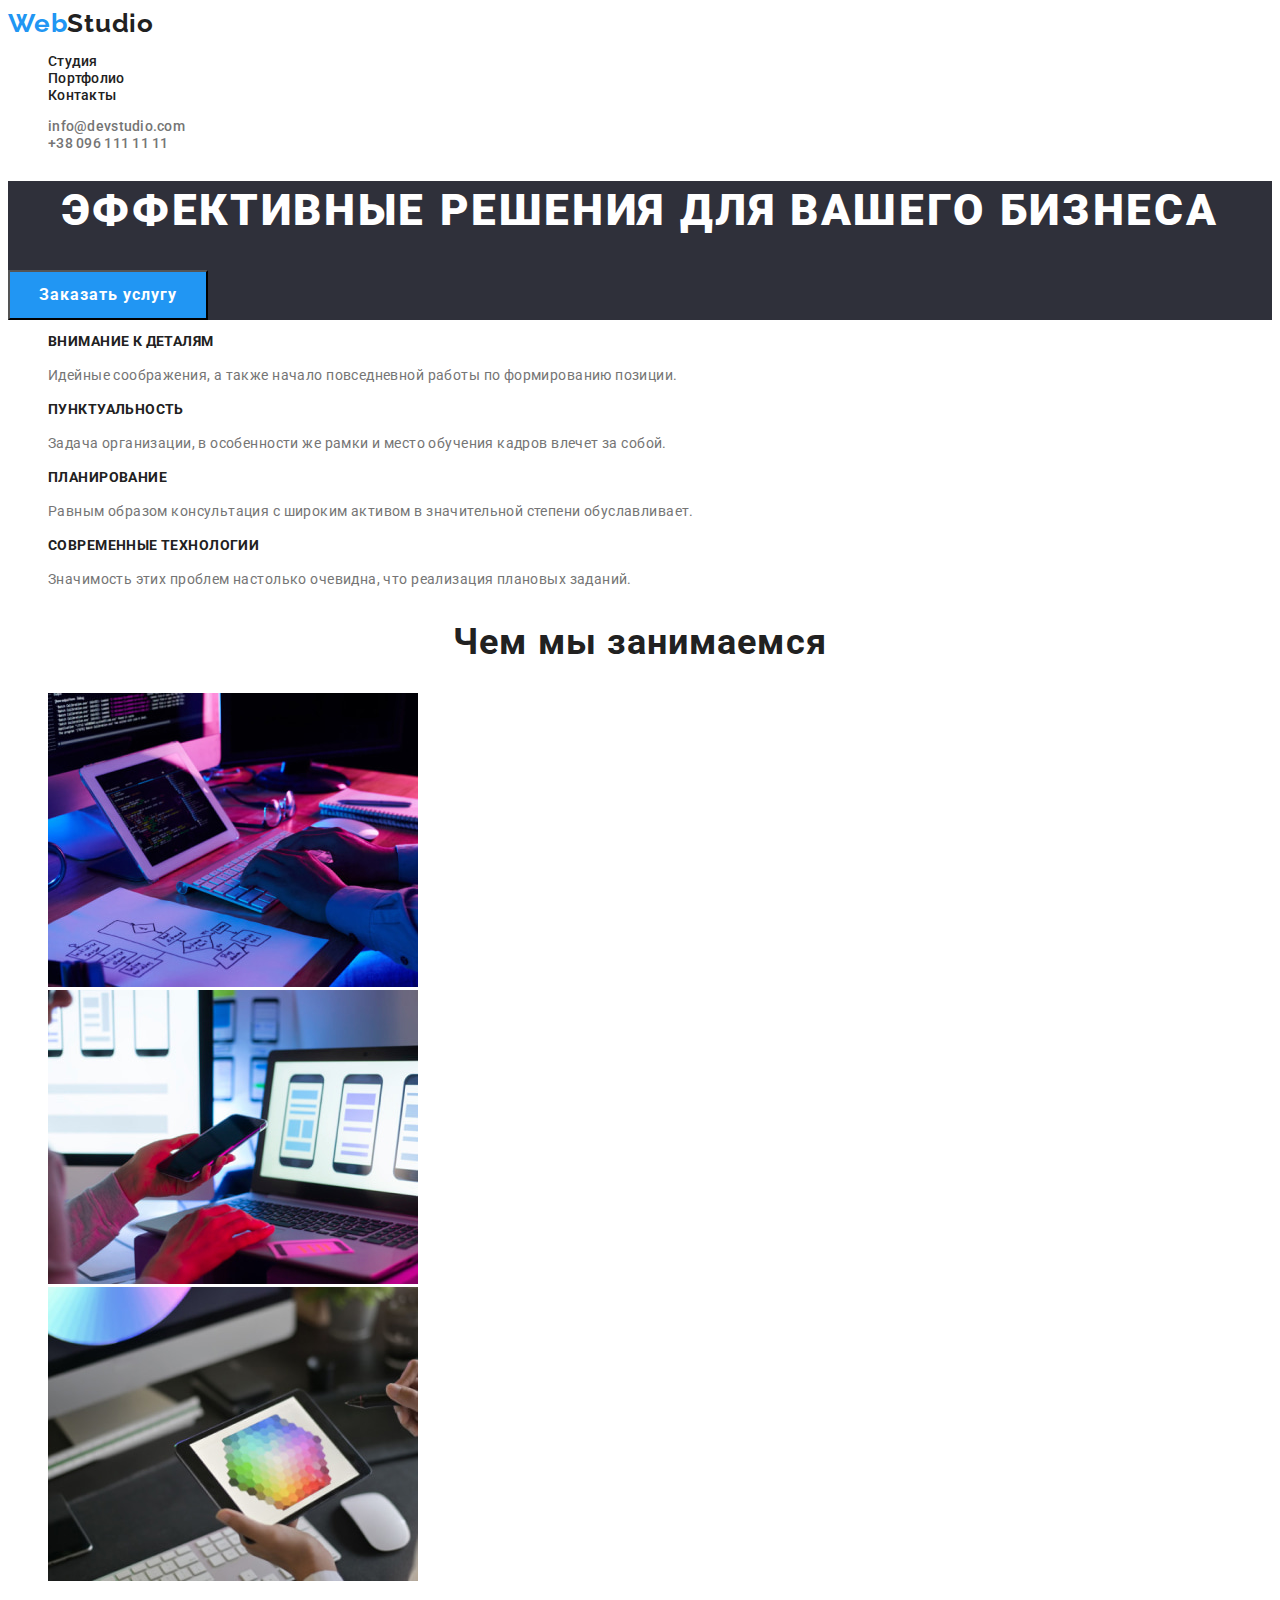
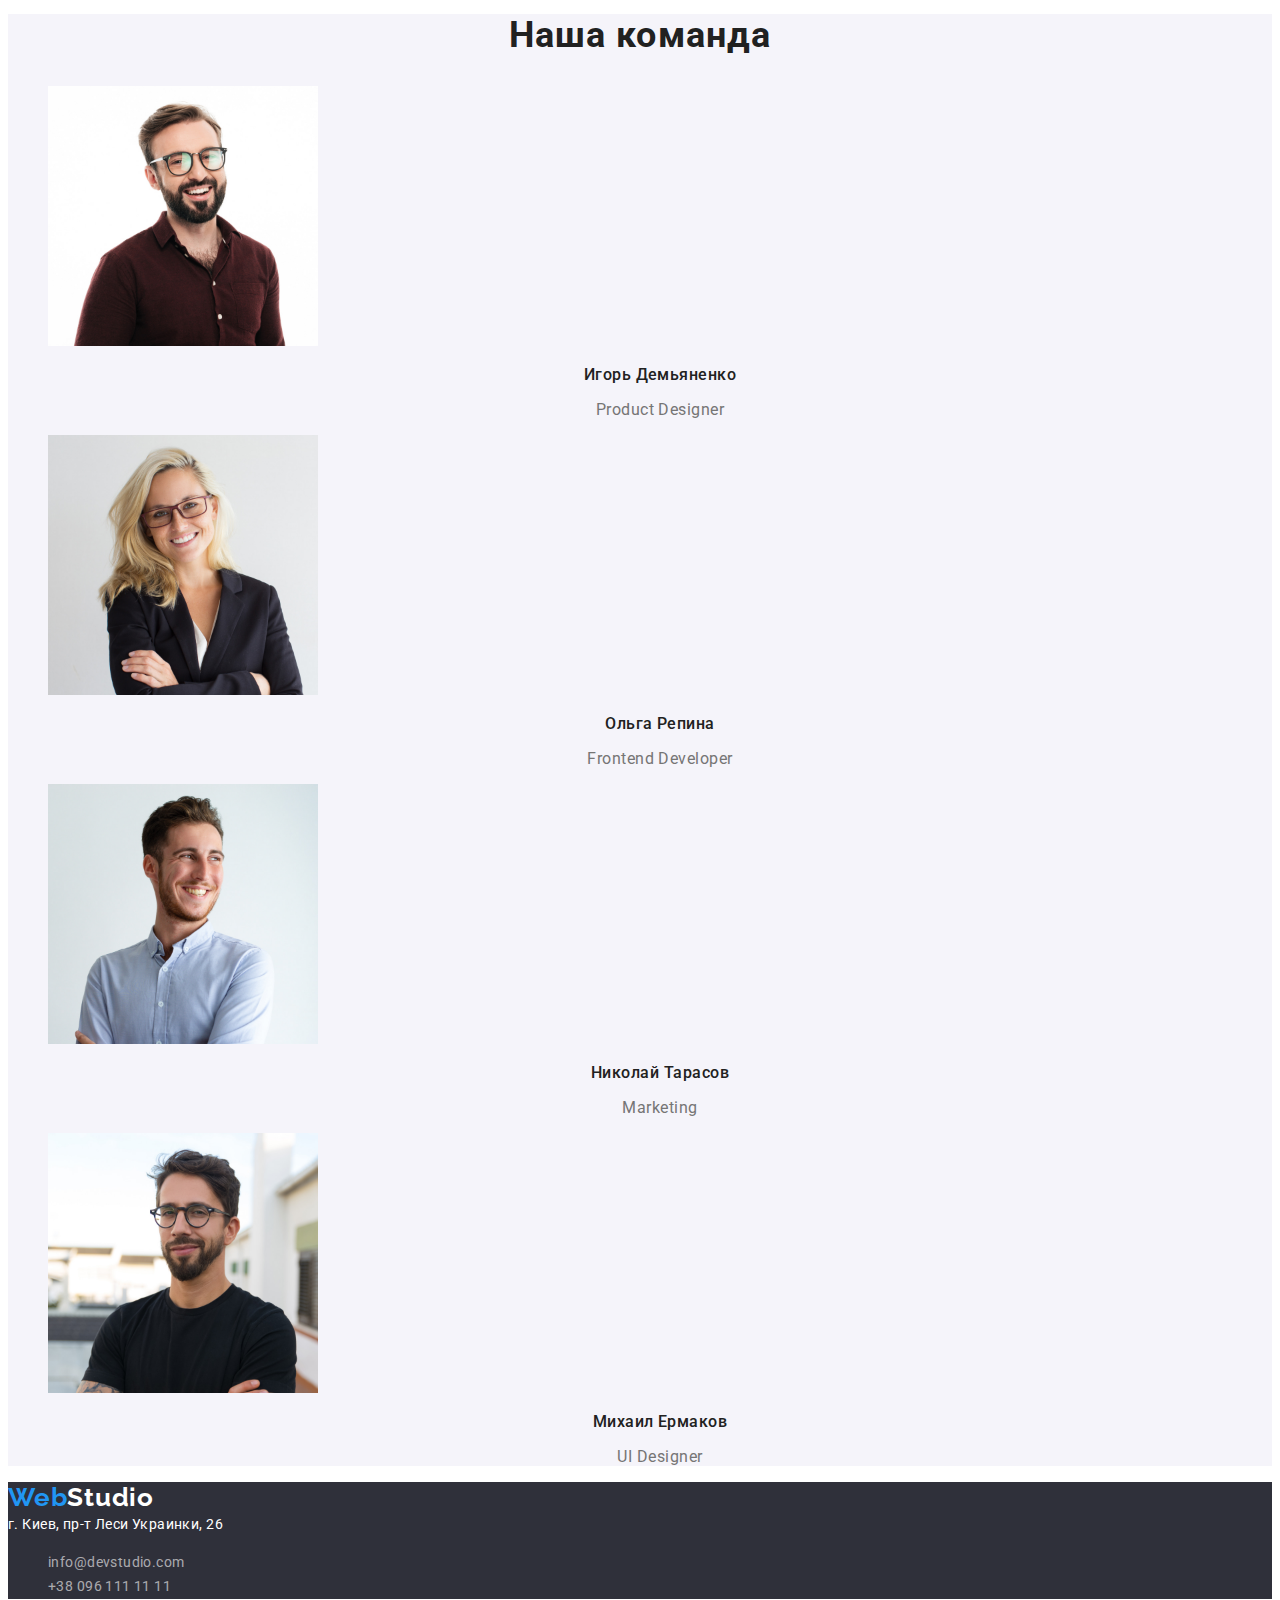
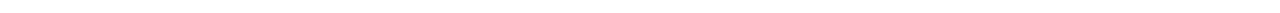
==== index.html @ 4c06cc34 "Добавляет файлы из ДЗ №2" ====
<!DOCTYPE html>
<html lang="ru">
<head>
    <meta charset="UTF-8">
    <meta http-equiv="X-UA-Compatible" content="IE=edge">
    <meta name="viewport" content="width=device-width, initial-scale=1.0">
    <title>Студия</title>
    <link rel="preconnect" href="https://fonts.googleapis.com">
    <link rel="preconnect" href="https://fonts.gstatic.com" crossorigin>
    <link href="https://fonts.googleapis.com/css2?family=Raleway:wght@700&family=Roboto:wght@400;500;700;900&display=swap" rel="stylesheet">
    <link href="https://fonts.googleapis.com/css2?family=Raleway:wght@700&display=swap" rel="stylesheet">
    <link rel="stylesheet" href="./css/styles.css">
</head>
<body class="page">
    <header>
       <nav class="nav">
            <a href="./index.html" lang="en" class="logo link"><span class="link">Web</span>Studio</a>
            <ul class="nav-list">
                <li class="nav-item item">
                    <a href="./index.html" class="nav-link link">Студия</a>
                </li>
                <li class="nav-item item">
                    <a href="./portfolio.html" class="nav-link link">Портфолио</a>
                </li>
                <li class="nav-item item">
                    <a href="#contact" class="nav-link link">Контакты</a>
                </li>
            </ul>
        </nav>
        <ul class="header-contacts-list">
            <li class="header-contacts-item item">
                <a href="meilto:info@devstudio.com" class="header-contacts-link link">info@devstudio.com</a>
            </li>
            <li class="header-ontacts-item item">
                <a href="tel:+380961111111" class="header-contacts-link link">+38 096 111 11 11</a>
            </li>
        </ul>
    </header>
    <main>
    <section class="hero">
        <h1 class="hero-title">Эффективные решения для вашего бизнеса</h1>
        <button type="button" class="hero-btn">Заказать услугу</button>
    </section>
    <section class="features">
        <h2 class="features-title">Особенности</h2>
        <ul class="features-list">
            <li class="features-item item">
                <h3 class="features-subtitle">Внимание к деталям</h3>
                <p class="features-text">Идейные соображения, а также начало повседневной работы по формированию позиции.</p>
            </li>
            <li class="features-item item">
                <h3 class="features-subtitle">Пунктуальность</h3>
                <p class="features-text">Задача организации, в особенности же рамки и место обучения кадров влечет за собой.</p>
            </li>
            <li class="features-item item">
                <h3 class="features-subtitle">Планирование</h3>
                <p class="features-text">Равным образом консультация с широким активом в значительной степени обуславливает.</p>
            </li>
            <li class="features-item item">
                <h3 class="features-subtitle">Современные технологии</h3>
                <p class="features-text">Значимость этих проблем настолько очевидна, что реализация плановых заданий.</p>
            </li>
        </ul>
    </section>
    <section class="work">
        <h2 class="work-title">Чем мы занимаемся</h2>
        <ul class="work-list">
            <li class="work-item item">
                <img src="./images/home/box1.jpg" alt="Человек верстает сайт" width="370" height="294" class="work-img">
            </li>
            <li class="work-item item">
                <img src="./images/home/box2.jpg" alt="Человек разрабатывает мобильное приложение" width="370" height="294" class="work-img">
            </li>
            <li class="work-item item">
                <img src="./images/home/box3.jpg" alt="Человек выбирает из палитры цветов" width="370" height="294" class="work-img"> 
            </li>
        </ul>
    </section>
    <section class="team">
        <h2 class="team-title">Наша команда</h2>
        <ul class="team-list">
            <li class="team-item item">
                <img src="./images/home/img1.jpg" alt="Фото Игоря Демьяненко" width="270" height="260" class="team-img">
                <h3 class="team-subtitle">Игорь Демьяненко</h3>
                <p class="team-text">Product Designer</p>         
            </li>
            <li class="team-item item">
                <img src="./images/home/img2.jpg" alt="Фото Ольги Репинои" width="270" height="260" class="team-img">
                <h3 class="team-subtitle">Ольга Репина</h3>
                <p class="team-text">Frontend Developer</p>
            </li>
            <li class="team-item item">
                <img src="./images/home/img3.jpg" alt="Фото Николая Тарасова" width="270" height="260" class="team-img">
                <h3 class="team-subtitle">Николай Тарасов</h3>
                <p class="team-text">Marketing</p>
            </li>
            <li class="team-item item">
                <img src="./images/home/img4.jpg" alt="Фото Михаила Ермакова" width="270" height="260" class="team-img">
                <h3 class="team-subtitle">Михаил Ермаков</h3>
                <p class="team-text">UI Designer</p>
            </li>
        </ul>
    </section>
    </main>
    <footer id="contact" class="footer-contacts">
        <a href="./index.html" lang="en" class="logo link"><span class="link">Web</span>Studio</a>
        <address class="address">
            г. Киев, пр-т Леси Украинки, 26
        </address>
        <ul class="footer-contacts-list">
            <li class="footer-contacts-item item">
                <a href="meilto:info@devstudio.com" class="footer-contacts-link link">info@devstudio.com</a>
            </li>
            <li class="footer-contacts-item item">
                <a href="tel:+380961111111" class="footer-contacts-link link">+38 096 111 11 11</a>
            </li>
        </ul>
    </footer>
</body>
</html>
---- css/styles.css ----
/* основной цвет текста #212121 */
/* вторичный цвет текста #757575 */
/* цвет фона #FFFFFF */
/* вторичный цвет #2F303A */
:root {
  --main-font-family: 'Roboto', sans-serif;
  --primary-text-color: #212121;
  --secondary-text-color: #757575;
  --accent-color: #2196f3;
}
/* Общее */
.page {
  background-color: #ffffff;
  color: var(--primary-text-color);
  font-family: var(--main-font-family);
  font-size: 14px;
}
.link {
  text-decoration: none;
}
.item {
  list-style-type: none;
}
/* Лого */
.logo {
  font-family: 'Raleway', sans-serif;
  font-weight: 700;
  font-size: 26px;
  color: var(--primary-text-color);
  line-height: 1.19;
  letter-spacing: 0.03em;
}
.logo > .link {
  color: var(--accent-color);
}
.nav .logo:hover,
.nav .logo:focus {
  color: var(--accent-color);
}
/* Навигация */

.nav-link {
  color: var(--primary-text-color);
  font-weight: 500;
  line-height: 1.14;
  letter-spacing: 0.02em;
}
.nav-link:hover,
.nav-link:focus {
  color: var(--accent-color);
}
/* Контакты */
.header-contacts-link {
  color: var(--secondary-text-color);
  font-weight: 500;
  line-height: 1.14;
  letter-spacing: 0.02em;
}
.header-contacts-link:hover,
.header-contacts-link:focus {
  color: var(--accent-color);
}
/* Герой */
.hero {
  background-color: #2f303a;
}
.hero-title {
  color: #ffffff;
  font-weight: 900;
  font-size: 44px;
  text-transform: uppercase;
  text-align: center;
  line-height: 1.36;
  letter-spacing: 0.06em;
}
.hero-btn {
  font-family: var(--main-font-family);
  background-color: var(--accent-color);
  color: #ffffff;
  font-weight: 700;
  font-size: 16px;
  line-height: 1.88;
  text-align: center;
  letter-spacing: 0.06em;
  width: 200px;
  height: 50px;
}
.hero-btn:hover,
.hero-btn:focus {
  cursor: pointer;
}

/* Паттерн для скрытия заголовка */
.features-title,
.filter-title {
  position: absolute;
  white-space: nowrap;
  width: 1px;
  height: 1px;
  overflow: hidden;
  border: 0;
  padding: 0;
  clip: rect(0 0 0 0);
  clip-path: inset(50%);
  margin: -1px;
}
/* Секция Особенности  */
.features-subtitle {
  font-size: inherit;
  text-transform: uppercase;
  line-height: 1.14;
  letter-spacing: 0.03em;
}
.features-text {
  color: var(--secondary-text-color);
  line-height: 1.7;
  letter-spacing: 0.03em;
}
/* Секция Наша работа и Наша команда*/
.team {
  background-color: #f5f4fa;
}
.work-title,
.team-title {
  font-size: 36px;
  line-height: 1.17;
  letter-spacing: 0.03em;
  text-align: center;
}
.team-subtitle {
  font-weight: 500;
  font-size: 16px;
  line-height: 1.19;
  text-align: center;
  letter-spacing: 0.03em;
}
.team-text {
  color: var(--secondary-text-color);
  font-size: 16px;
  line-height: 1.19;
  text-align: center;
  letter-spacing: 0.03em;
}
/* Футер */
.footer-contacts {
  background-color: #2f303a;
}
.footer-contacts > .logo {
  color: #ffffff;
}

.footer-contacts .logo:hover,
.footer-contacts .logo:focus {
  color: var(--accent-color);
}
.address {
  color: rgba(255, 255, 255, 1);
  font-style: normal;
  line-height: 1.71;
  letter-spacing: 0.03em;
  font-weight: 400;
}
.footer-contacts-link {
  color: rgba(255, 255, 255, 0.6);
  line-height: 1.71;
  letter-spacing: 0.03em;
}
.footer-contacts-link:hover,
.footer-contacts-link:focus {
  color: var(--accent-color);
}
/* Портфолио */
.filter-btn {
  font-family: var(--main-font-family);
  background-color: #f5f4fa;
  font-weight: 500;
  font-size: 16px;
  line-height: 1.63;
  letter-spacing: 0.03em;
  text-align: center;
  width: fit-content;
  height: 38px;
}
.filter-btn:hover,
.filter-btn:focus {
  background-color: var(--accent-color);
  color: #ffffff;
  cursor: pointer;
}
.services-subtitle {
  color: var(--primary-text-color);
  font-size: 18px;
  line-height: 2;
  letter-spacing: 0.06em;
}
.services-text {
  color: var(--secondary-text-color);
  font-size: 16px;
  line-height: 1.89;
  letter-spacing: 0.03em;
}
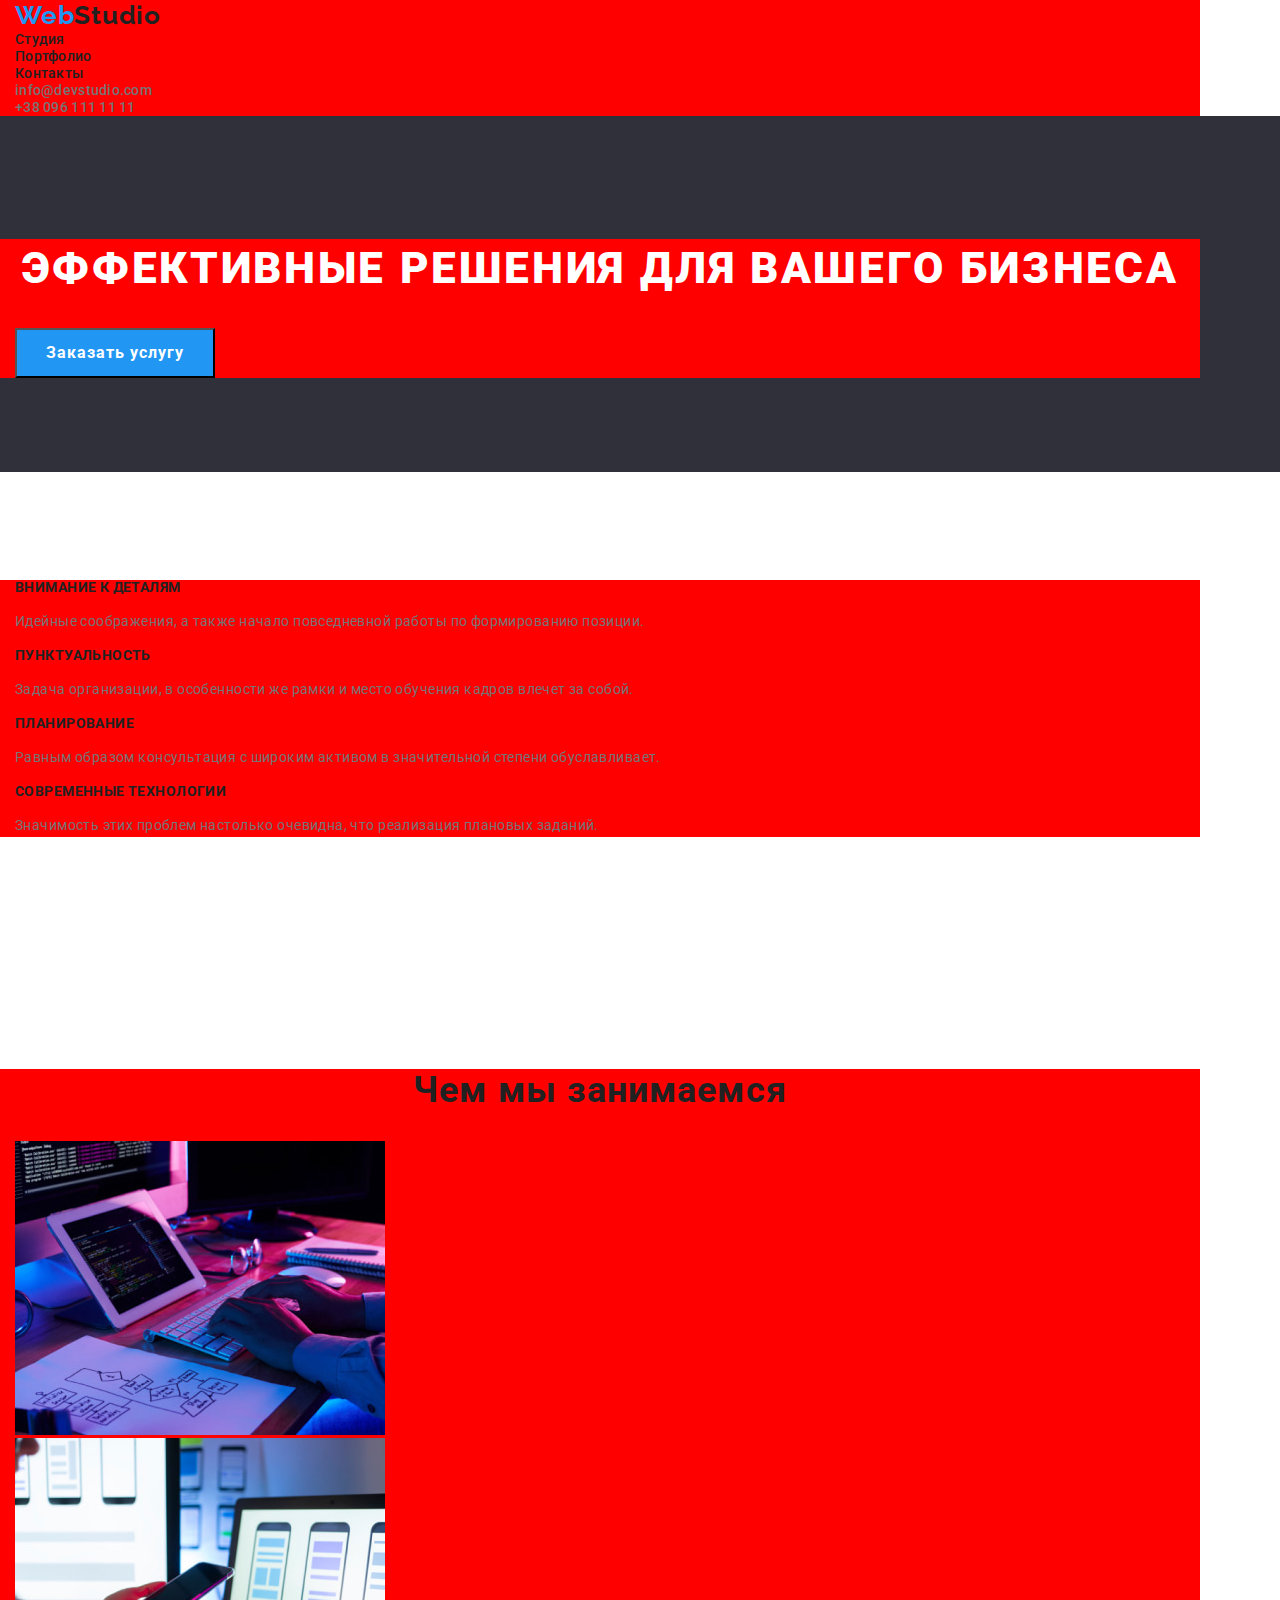
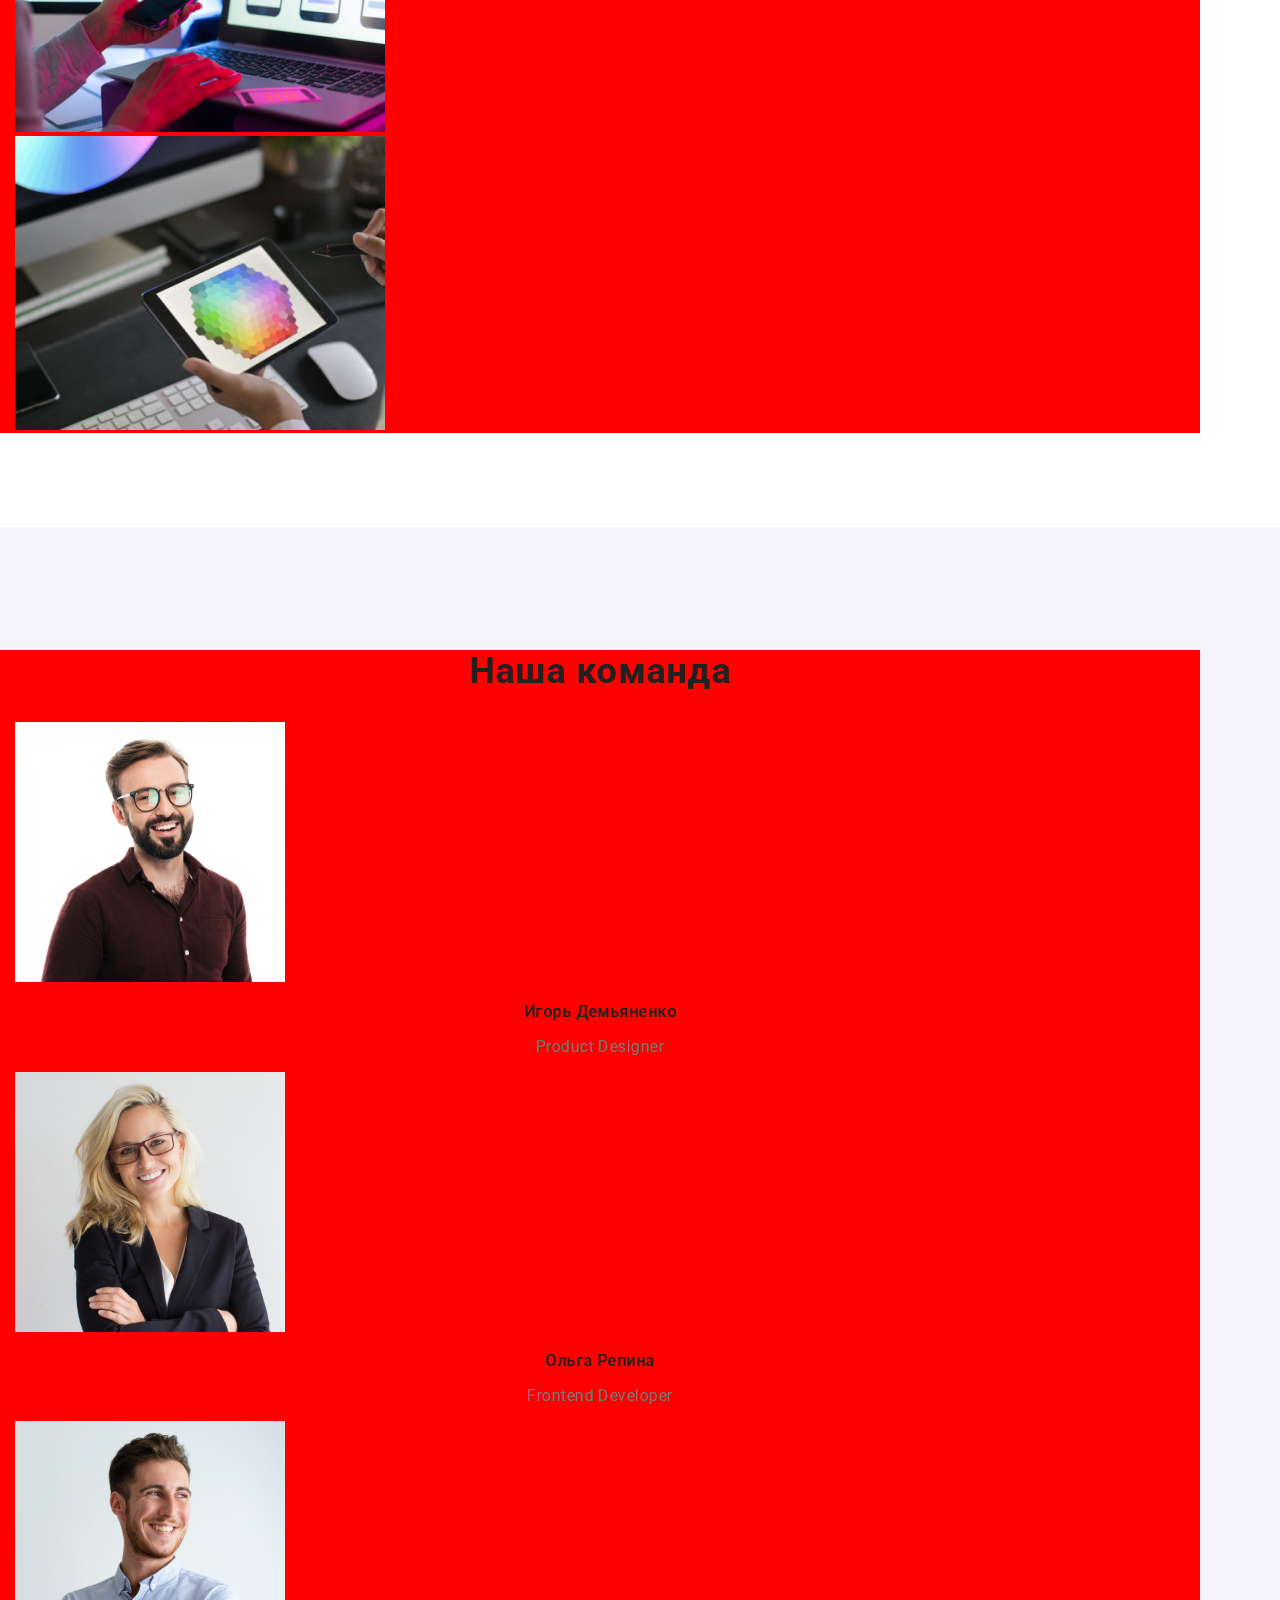
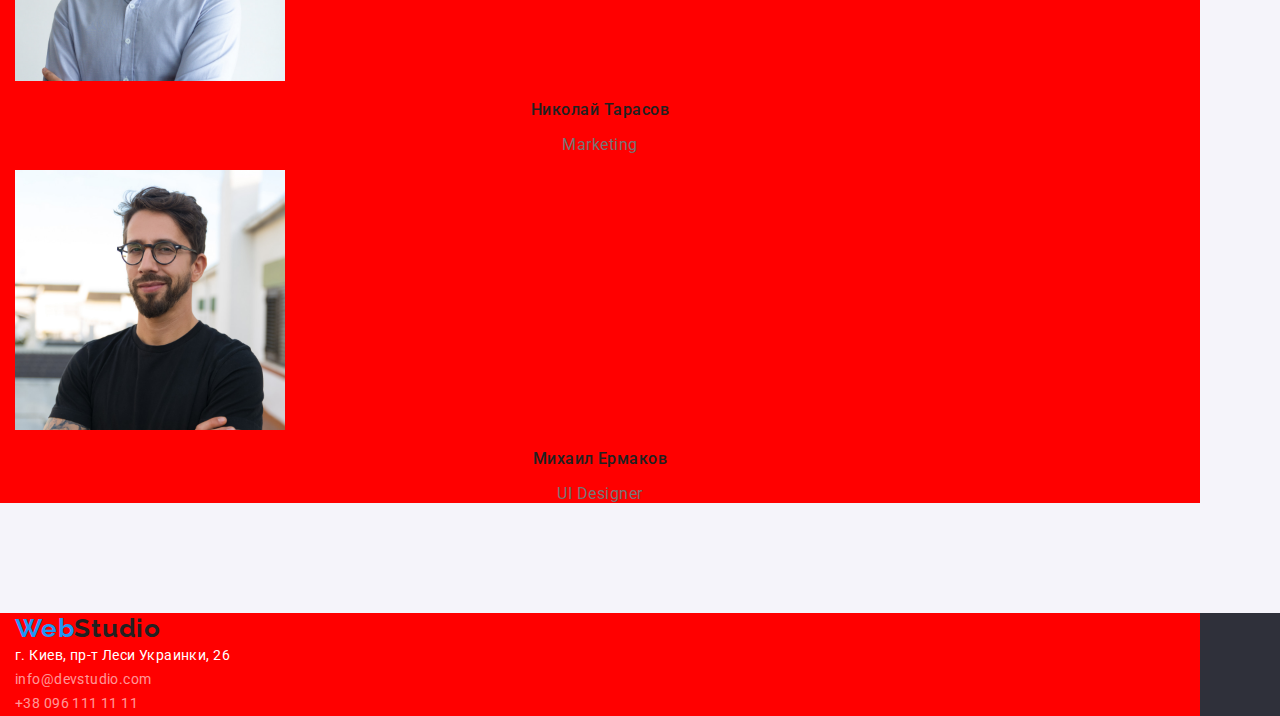
==== commit d984ee92: "Добавляет нормализатор стилей, класс .container" ====
--- a/index.html
+++ b/index.html
@@ -9,10 +9,13 @@
     <link rel="preconnect" href="https://fonts.gstatic.com" crossorigin>
     <link href="https://fonts.googleapis.com/css2?family=Raleway:wght@700&family=Roboto:wght@400;500;700;900&display=swap" rel="stylesheet">
     <link href="https://fonts.googleapis.com/css2?family=Raleway:wght@700&display=swap" rel="stylesheet">
+    <link rel="stylesheet" href="https://cdnjs.cloudflare.com/ajax/libs/modern-normalize/1.1.0/modern-normalize.min.css">
     <link rel="stylesheet" href="./css/styles.css">
 </head>
 <body class="page">
+    
     <header>
+     <div class="container">
        <nav class="nav">
             <a href="./index.html" lang="en" class="logo link"><span class="link">Web</span>Studio</a>
             <ul class="nav-list">
@@ -34,14 +37,22 @@
             <li class="header-ontacts-item item">
                 <a href="tel:+380961111111" class="header-contacts-link link">+38 096 111 11 11</a>
             </li>
-        </ul>
+        </ul>   
+     </div>
     </header>
+    
     <main>
-    <section class="hero">
+    
+    <section class="hero section">
+      <div class="container">
         <h1 class="hero-title">Эффективные решения для вашего бизнеса</h1>
         <button type="button" class="hero-btn">Заказать услугу</button>
+      </div>
     </section>
-    <section class="features">
+    
+    
+    <section class="features section">
+      <div class="container">
         <h2 class="features-title">Особенности</h2>
         <ul class="features-list">
             <li class="features-item item">
@@ -61,8 +72,12 @@
                 <p class="features-text">Значимость этих проблем настолько очевидна, что реализация плановых заданий.</p>
             </li>
         </ul>
+      </div>
     </section>
-    <section class="work">
+    
+    
+    <section class="work section">
+     <div class="container">
         <h2 class="work-title">Чем мы занимаемся</h2>
         <ul class="work-list">
             <li class="work-item item">
@@ -75,8 +90,12 @@
                 <img src="./images/home/box3.jpg" alt="Человек выбирает из палитры цветов" width="370" height="294" class="work-img"> 
             </li>
         </ul>
+     </div> 
     </section>
-    <section class="team">
+   
+    
+    <section class="team section">
+      <div class="container">
         <h2 class="team-title">Наша команда</h2>
         <ul class="team-list">
             <li class="team-item item">
@@ -100,9 +119,12 @@
                 <p class="team-text">UI Designer</p>
             </li>
         </ul>
+      </div>
     </section>
     </main>
+    
     <footer id="contact" class="footer-contacts">
+      <div class="container">
         <a href="./index.html" lang="en" class="logo link"><span class="link">Web</span>Studio</a>
         <address class="address">
             г. Киев, пр-т Леси Украинки, 26
@@ -115,6 +137,8 @@
                 <a href="tel:+380961111111" class="footer-contacts-link link">+38 096 111 11 11</a>
             </li>
         </ul>
+      </div>
     </footer>
+    
 </body>
 </html>--- a/css/styles.css
+++ b/css/styles.css
@@ -15,6 +15,20 @@
   font-family: var(--main-font-family);
   font-size: 14px;
 }
+.container {
+  width: 1200px;
+  background-color: red;
+  padding: 0 15px;
+}
+.section {
+  padding-top: 94px;
+  padding-bottom: 94px;
+}
+
+ul {
+  margin: 0;
+  padding: 0;
+}
 .link {
   text-decoration: none;
 }
@@ -88,6 +102,7 @@
 .hero-btn:hover,
 .hero-btn:focus {
   cursor: pointer;
+  background-color: #188ce8;
 }
 
 /* Паттерн для скрытия заголовка */
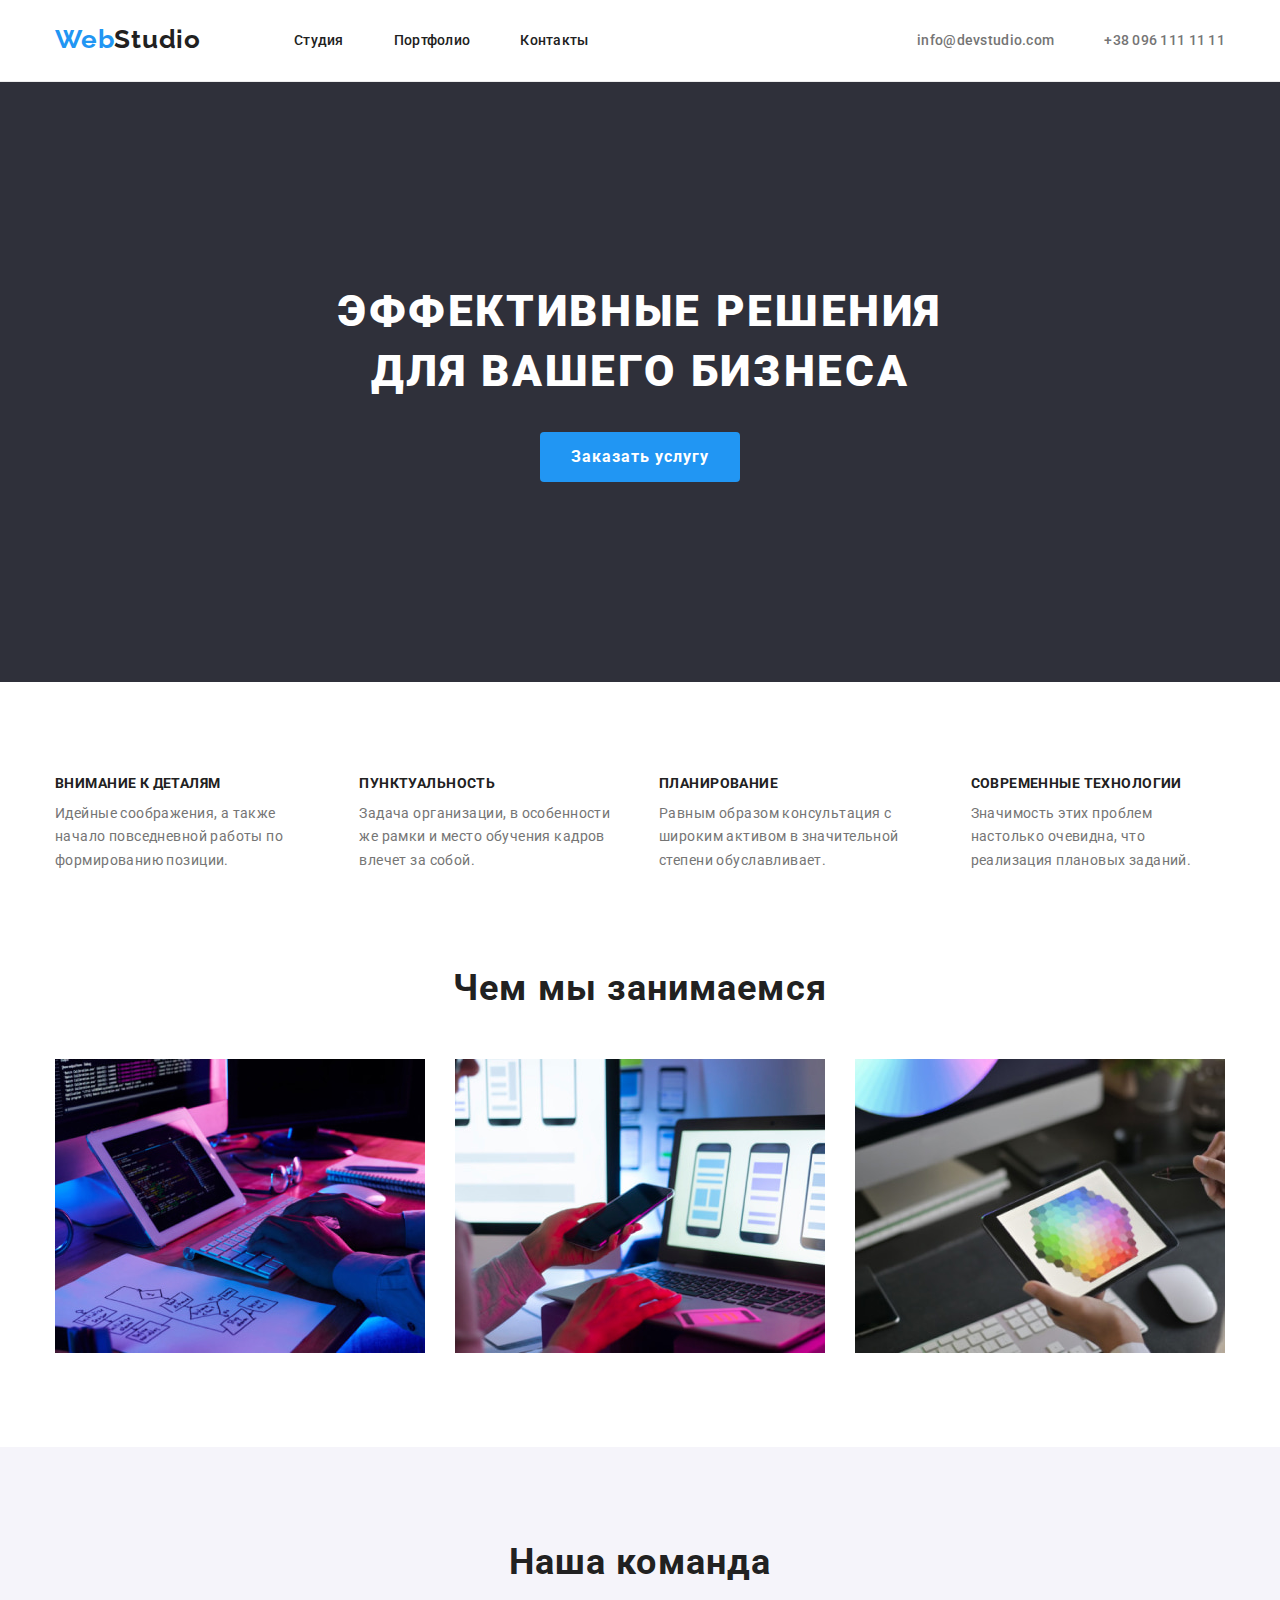
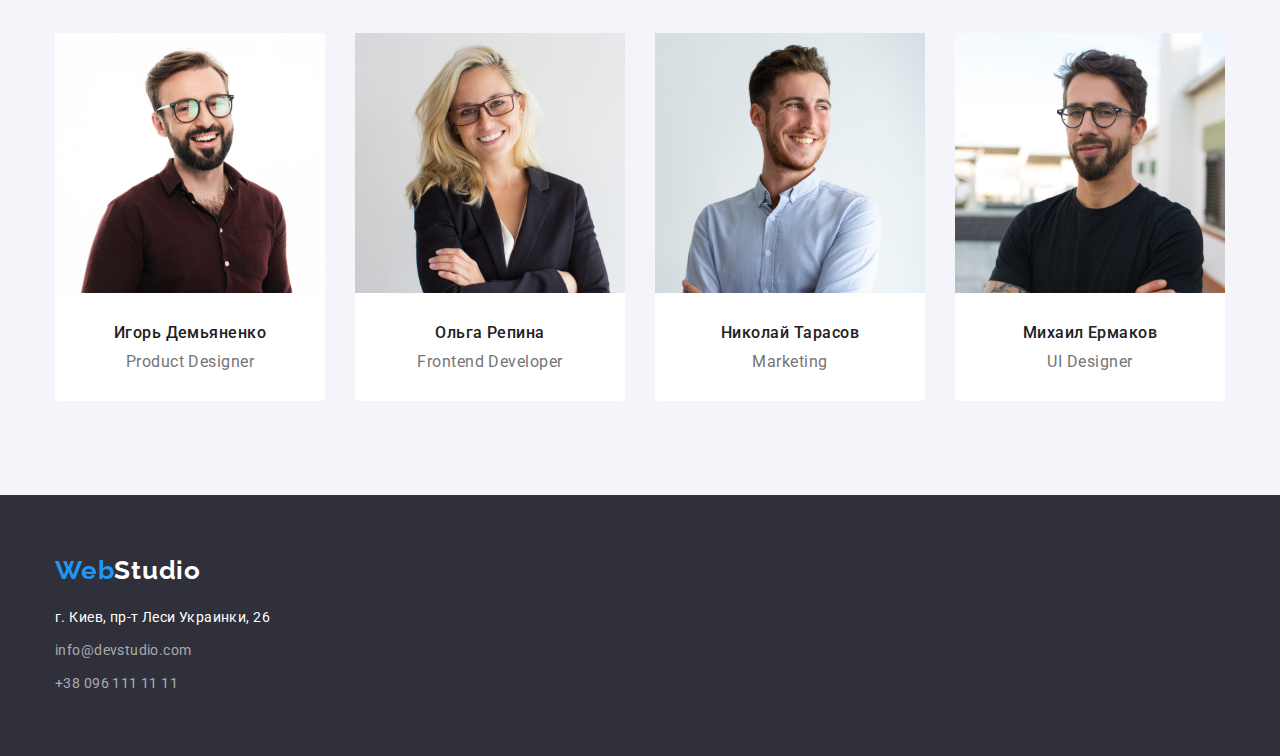
==== commit 91b08602: "Добавляет марджины, паддинги и флексбоксы" ====
--- a/index.html
+++ b/index.html
@@ -14,7 +14,7 @@
 </head>
 <body class="page">
     
-    <header>
+    <header class="header-contacts">
      <div class="container">
        <nav class="nav">
             <a href="./index.html" lang="en" class="logo link"><span class="link">Web</span>Studio</a>
@@ -34,16 +34,16 @@
             <li class="header-contacts-item item">
                 <a href="meilto:info@devstudio.com" class="header-contacts-link link">info@devstudio.com</a>
             </li>
-            <li class="header-ontacts-item item">
+            <li class="header-contacts-item item">
                 <a href="tel:+380961111111" class="header-contacts-link link">+38 096 111 11 11</a>
             </li>
         </ul>   
      </div>
     </header>
     
-    <main>
+    <main class="basic">
     
-    <section class="hero section">
+    <section class="hero">
       <div class="container">
         <h1 class="hero-title">Эффективные решения для вашего бизнеса</h1>
         <button type="button" class="hero-btn">Заказать услугу</button>
--- a/css/styles.css
+++ b/css/styles.css
@@ -7,24 +7,42 @@
   --primary-text-color: #212121;
   --secondary-text-color: #757575;
   --accent-color: #2196f3;
+  --nav-gap: 32px;
 }
 /* Общее */
+/* * {
+  outline: 1px solid tomato; }*/
 .page {
+  display: flex;
+  flex-direction: column;
+
   background-color: #ffffff;
   color: var(--primary-text-color);
   font-family: var(--main-font-family);
   font-size: 14px;
 }
+.basic {
+  flex-grow: 1;
+}
 .container {
   width: 1200px;
-  background-color: red;
   padding: 0 15px;
+  margin: 0 auto;
+}
+.header-contacts {
+  border-bottom: 1px solid #ececec;
 }
 .section {
   padding-top: 94px;
   padding-bottom: 94px;
 }
-
+h1,
+h2,
+h3,
+p {
+  margin-top: 0;
+  margin-bottom: 0;
+}
 ul {
   margin: 0;
   padding: 0;
@@ -36,7 +54,14 @@
   list-style-type: none;
 }
 /* Лого */
+.header-contacts .container {
+  display: flex;
+  align-items: center;
+}
 .logo {
+  display: block;
+  padding-top: 24px;
+
   font-family: 'Raleway', sans-serif;
   font-weight: 700;
   font-size: 26px;
@@ -47,12 +72,20 @@
 .logo > .link {
   color: var(--accent-color);
 }
+
 .nav .logo:hover,
 .nav .logo:focus {
   color: var(--accent-color);
 }
 /* Навигация */
-
+.nav {
+  display: flex;
+}
+.nav-list {
+  display: flex;
+  padding-top: var(--nav-gap);
+  padding-bottom: var(--nav-gap);
+}
 .nav-link {
   color: var(--primary-text-color);
   font-weight: 500;
@@ -62,6 +95,16 @@
 .nav-link:hover,
 .nav-link:focus {
   color: var(--accent-color);
+}
+.nav-item:not(:first-child) {
+  padding-left: 50px;
+}
+.nav-item:first-child {
+  padding-left: 93px;
+}
+.header-contacts-list {
+  display: flex;
+  margin-left: auto;
 }
 /* Контакты */
 .header-contacts-link {
@@ -74,11 +117,25 @@
 .header-contacts-link:focus {
   color: var(--accent-color);
 }
+.header-contacts-item:not(:first-child) {
+  padding-left: 50px;
+}
 /* Герой */
 .hero {
   background-color: #2f303a;
 }
+.hero > .container {
+  padding-top: 200px;
+  padding-bottom: 200px;
+  text-align: center;
+}
+
 .hero-title {
+  width: 696px;
+  margin-left: auto;
+  margin-right: auto;
+  margin-bottom: 30px;
+
   color: #ffffff;
   font-weight: 900;
   font-size: 44px;
@@ -88,16 +145,23 @@
   letter-spacing: 0.06em;
 }
 .hero-btn {
+  display: block;
+  width: 200px;
+  margin-left: auto;
+  margin-right: auto;
+  padding: 10px 28px;
+  border: none;
+  border-radius: 4px;
+
   font-family: var(--main-font-family);
   background-color: var(--accent-color);
   color: #ffffff;
   font-weight: 700;
   font-size: 16px;
   line-height: 1.88;
-  text-align: center;
   letter-spacing: 0.06em;
-  width: 200px;
-  height: 50px;
+
+  /* height: 50px; */
 }
 .hero-btn:hover,
 .hero-btn:focus {
@@ -120,7 +184,13 @@
   margin: -1px;
 }
 /* Секция Особенности  */
+
+.features-list {
+  display: flex;
+}
 .features-subtitle {
+  margin-bottom: 10px;
+
   font-size: inherit;
   text-transform: uppercase;
   line-height: 1.14;
@@ -131,18 +201,46 @@
   line-height: 1.7;
   letter-spacing: 0.03em;
 }
+.features-item:not(:first-child) {
+  padding-left: 30px;
+}
 /* Секция Наша работа и Наша команда*/
+.work.section {
+  padding-top: 0;
+}
+.work-title,
+.team-title {
+  margin-bottom: 50px;
+
+  font-size: 36px;
+  line-height: 1.17;
+  letter-spacing: 0.03em;
+  text-align: center;
+}
+.work-list,
+.team-list {
+  display: flex;
+  justify-content: space-between;
+}
+.work-img,
+.team-img,
+.services-img {
+  display: block;
+}
 .team {
   background-color: #f5f4fa;
 }
-.work-title,
-.team-title {
-  font-size: 36px;
-  line-height: 1.17;
-  letter-spacing: 0.03em;
-  text-align: center;
+
+.team-item {
+  background-color: #ffffff;
+  border-radius: 4px;
+}
+.team-img {
+  margin-bottom: 30px;
 }
 .team-subtitle {
+  margin-bottom: 10px;
+
   font-weight: 500;
   font-size: 16px;
   line-height: 1.19;
@@ -150,6 +248,8 @@
   letter-spacing: 0.03em;
 }
 .team-text {
+  margin-bottom: 30px;
+
   color: var(--secondary-text-color);
   font-size: 16px;
   line-height: 1.19;
@@ -160,7 +260,14 @@
 .footer-contacts {
   background-color: #2f303a;
 }
-.footer-contacts > .logo {
+.footer-contacts > .container {
+  padding-top: 60px;
+  padding-bottom: 60px;
+}
+.container > .logo {
+  padding-top: 0;
+  margin-bottom: 20px;
+
   color: #ffffff;
 }
 
@@ -169,6 +276,8 @@
   color: var(--accent-color);
 }
 .address {
+  margin-bottom: 9px;
+
   color: rgba(255, 255, 255, 1);
   font-style: normal;
   line-height: 1.71;
@@ -176,16 +285,36 @@
   font-weight: 400;
 }
 .footer-contacts-link {
+  display: block;
+
   color: rgba(255, 255, 255, 0.6);
   line-height: 1.71;
   letter-spacing: 0.03em;
 }
+.footer-contacts-item:first-child {
+  margin-bottom: 9px;
+}
 .footer-contacts-link:hover,
 .footer-contacts-link:focus {
   color: var(--accent-color);
 }
 /* Портфолио */
+.filter-list {
+  display: flex;
+  justify-content: center;
+  margin-left: auto;
+  margin-right: auto;
+  margin-bottom: 50px;
+}
+.filter-item:not(:first-child) {
+  margin-left: 8px;
+}
 .filter-btn {
+  display: block;
+  border: none;
+  border-radius: 4px;
+  padding: 6px 22px;
+
   font-family: var(--main-font-family);
   background-color: #f5f4fa;
   font-weight: 500;
@@ -193,8 +322,6 @@
   line-height: 1.63;
   letter-spacing: 0.03em;
   text-align: center;
-  width: fit-content;
-  height: 38px;
 }
 .filter-btn:hover,
 .filter-btn:focus {
@@ -202,7 +329,27 @@
   color: #ffffff;
   cursor: pointer;
 }
+.services-list {
+  display: flex;
+  flex-wrap: wrap;
+  margin-left: -30px;
+  margin-top: -30px;
+}
+.services-list > .item {
+  flex-basis: calc(100% / 3 - 30px);
+  margin-left: 30px;
+  margin-top: 30px;
+  overflow: hidden;
+}
+
+.services-box {
+  padding: 20px 24px;
+  border: 1px solid #eeeeee;
+  border-top: none;
+}
 .services-subtitle {
+  margin-bottom: 4px;
+
   color: var(--primary-text-color);
   font-size: 18px;
   line-height: 2;
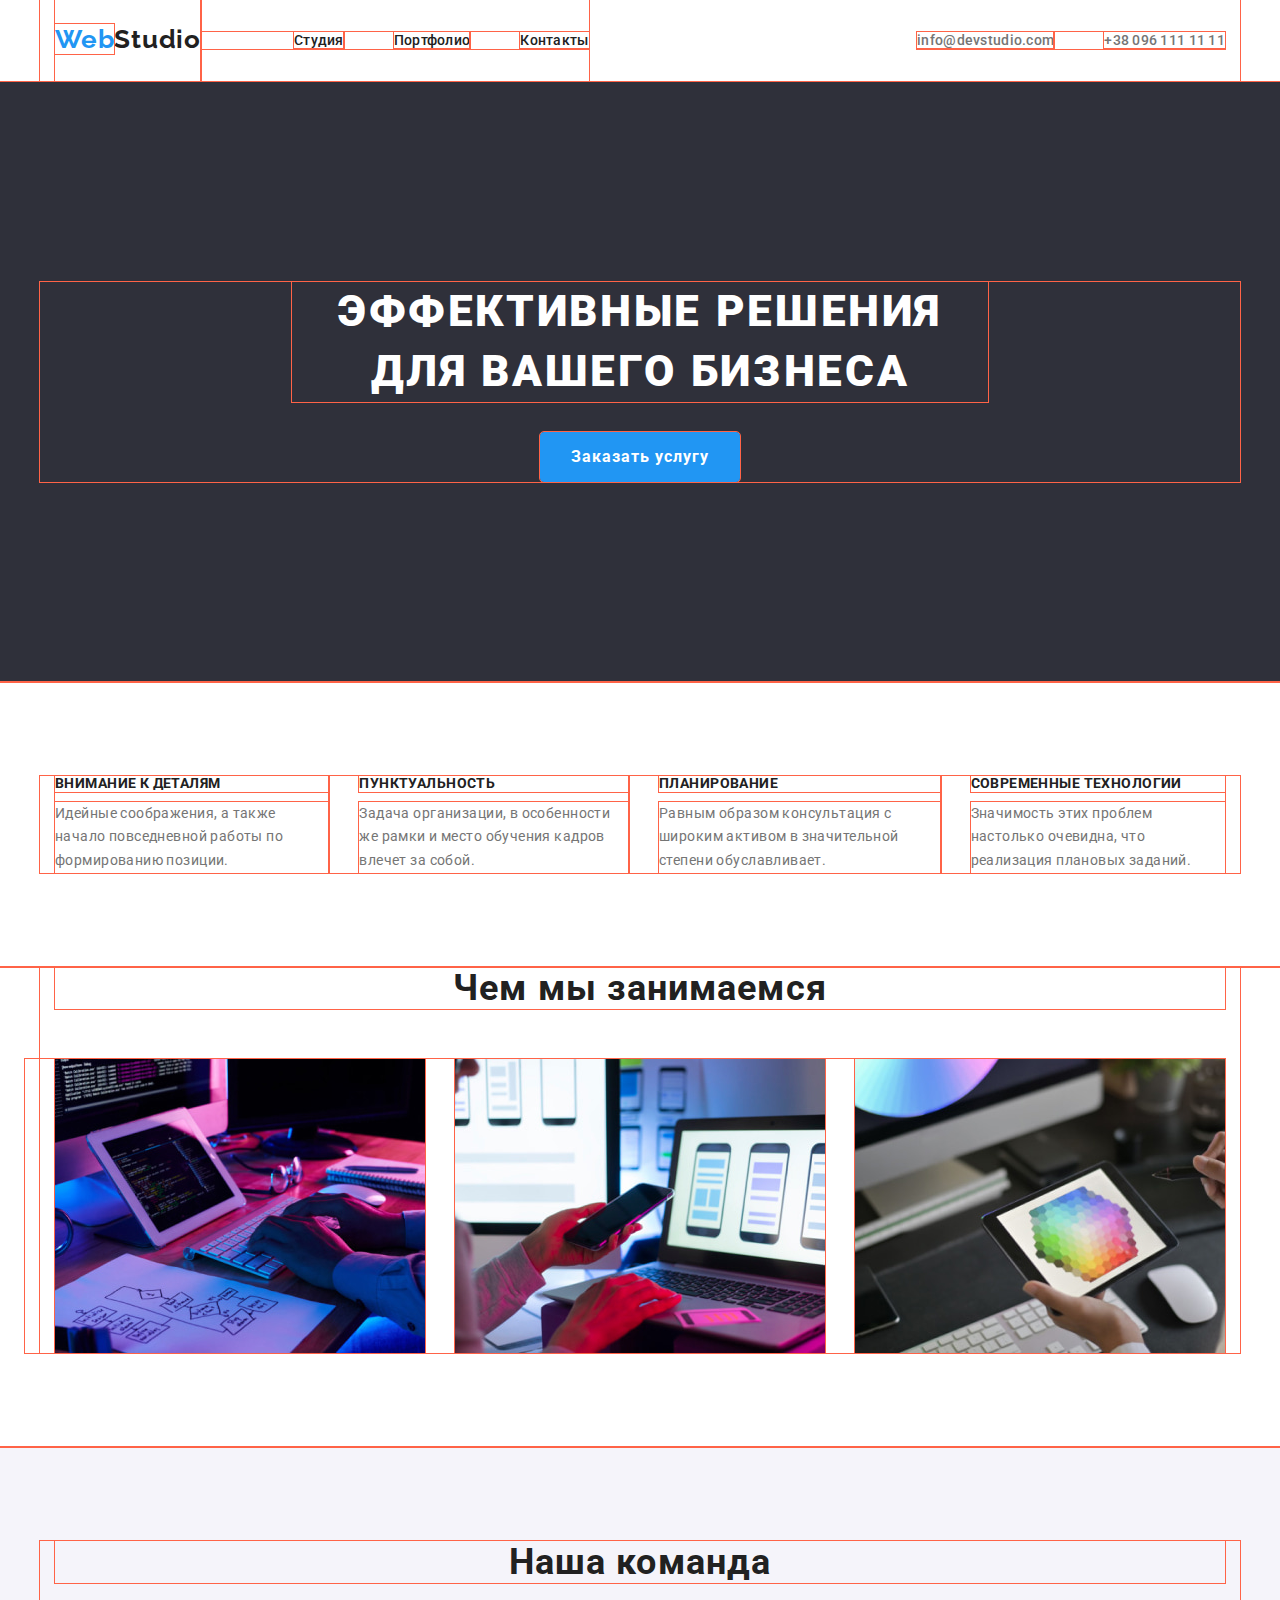
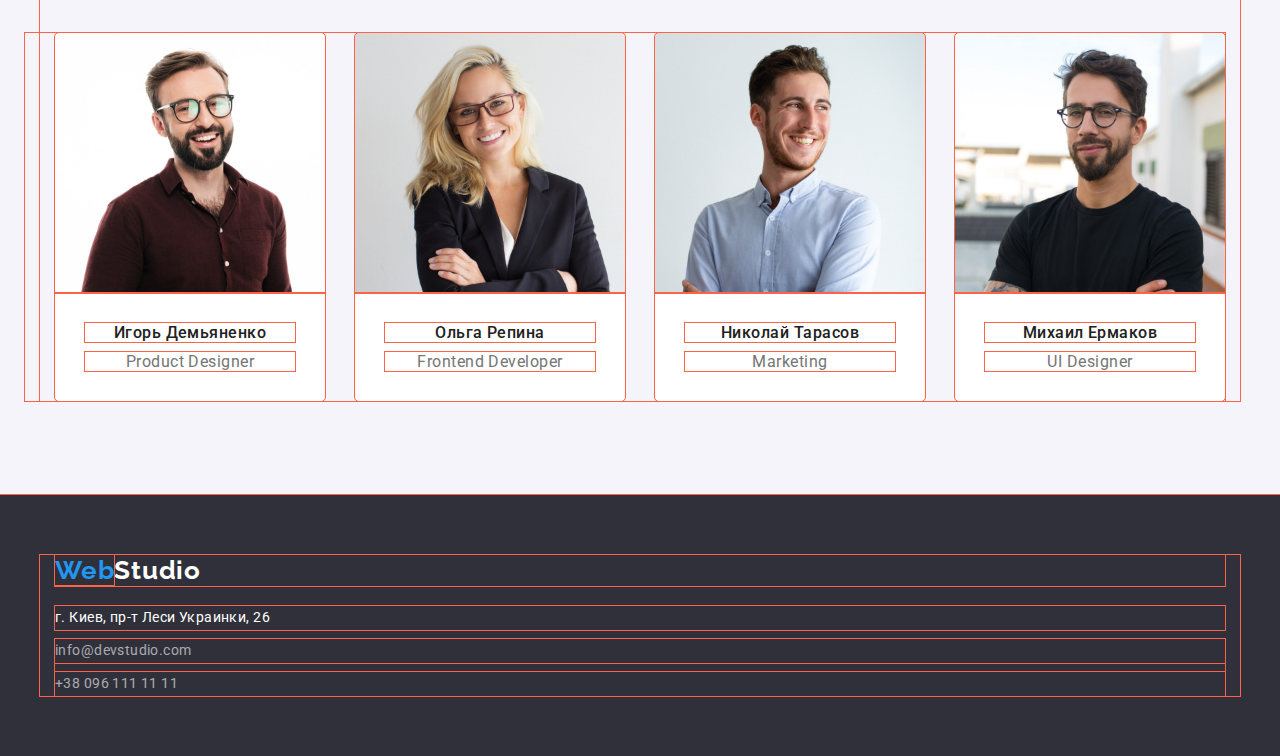
==== commit 21a9167d: "Добавляет правки от ментора" ====
--- a/index.html
+++ b/index.html
@@ -100,23 +100,25 @@
         <ul class="team-list">
             <li class="team-item item">
                 <img src="./images/home/img1.jpg" alt="Фото Игоря Демьяненко" width="270" height="260" class="team-img">
-                <h3 class="team-subtitle">Игорь Демьяненко</h3>
-                <p class="team-text">Product Designer</p>         
+                <div class="team-box">
+                    <h3 class="team-subtitle">Игорь Демьяненко</h3>
+                    <p class="team-text">Product Designer</p>
+                </div>
             </li>
             <li class="team-item item">
                 <img src="./images/home/img2.jpg" alt="Фото Ольги Репинои" width="270" height="260" class="team-img">
-                <h3 class="team-subtitle">Ольга Репина</h3>
-                <p class="team-text">Frontend Developer</p>
+                <div class="team-box"><h3 class="team-subtitle">Ольга Репина</h3>
+                <p class="team-text">Frontend Developer</p></div>
             </li>
             <li class="team-item item">
                 <img src="./images/home/img3.jpg" alt="Фото Николая Тарасова" width="270" height="260" class="team-img">
-                <h3 class="team-subtitle">Николай Тарасов</h3>
-                <p class="team-text">Marketing</p>
+                <div class="team-box"><h3 class="team-subtitle">Николай Тарасов</h3>
+                <p class="team-text">Marketing</p></div>
             </li>
             <li class="team-item item">
                 <img src="./images/home/img4.jpg" alt="Фото Михаила Ермакова" width="270" height="260" class="team-img">
-                <h3 class="team-subtitle">Михаил Ермаков</h3>
-                <p class="team-text">UI Designer</p>
+                <div class="team-box"><h3 class="team-subtitle">Михаил Ермаков</h3>
+                <p class="team-text">UI Designer</p></div>
             </li>
         </ul>
       </div>
--- a/css/styles.css
+++ b/css/styles.css
@@ -10,8 +10,10 @@
   --nav-gap: 32px;
 }
 /* Общее */
-/* * {
-  outline: 1px solid tomato; }*/
+* {
+  outline: 1px solid tomato;
+}
+
 .page {
   display: flex;
   flex-direction: column;
@@ -123,8 +125,6 @@
 /* Герой */
 .hero {
   background-color: #2f303a;
-}
-.hero > .container {
   padding-top: 200px;
   padding-bottom: 200px;
   text-align: center;
@@ -217,26 +217,39 @@
   letter-spacing: 0.03em;
   text-align: center;
 }
-.work-list,
-.team-list {
-  display: flex;
-  justify-content: space-between;
+.work-list {
+  display: flex;
+  margin-left: -30px;
+}
+.work-item {
+  flex-basis: calc(100% / 3 - 30px);
+  margin-left: 30px;
+  overflow: hidden;
 }
 .work-img,
 .team-img,
 .services-img {
   display: block;
 }
+
 .team {
   background-color: #f5f4fa;
 }
-
+.team-list {
+  display: flex;
+  margin-left: -30px;
+}
 .team-item {
+  flex-basis: calc(100% / 4 - 30px);
+  margin-left: 30px;
+  overflow: hidden;
+
   background-color: #ffffff;
   border-radius: 4px;
 }
-.team-img {
-  margin-bottom: 30px;
+.team-box {
+  text-align: center;
+  padding: 30px;
 }
 .team-subtitle {
   margin-bottom: 10px;
@@ -244,23 +257,17 @@
   font-weight: 500;
   font-size: 16px;
   line-height: 1.19;
-  text-align: center;
   letter-spacing: 0.03em;
 }
 .team-text {
-  margin-bottom: 30px;
-
   color: var(--secondary-text-color);
   font-size: 16px;
   line-height: 1.19;
-  text-align: center;
   letter-spacing: 0.03em;
 }
 /* Футер */
 .footer-contacts {
   background-color: #2f303a;
-}
-.footer-contacts > .container {
   padding-top: 60px;
   padding-bottom: 60px;
 }
